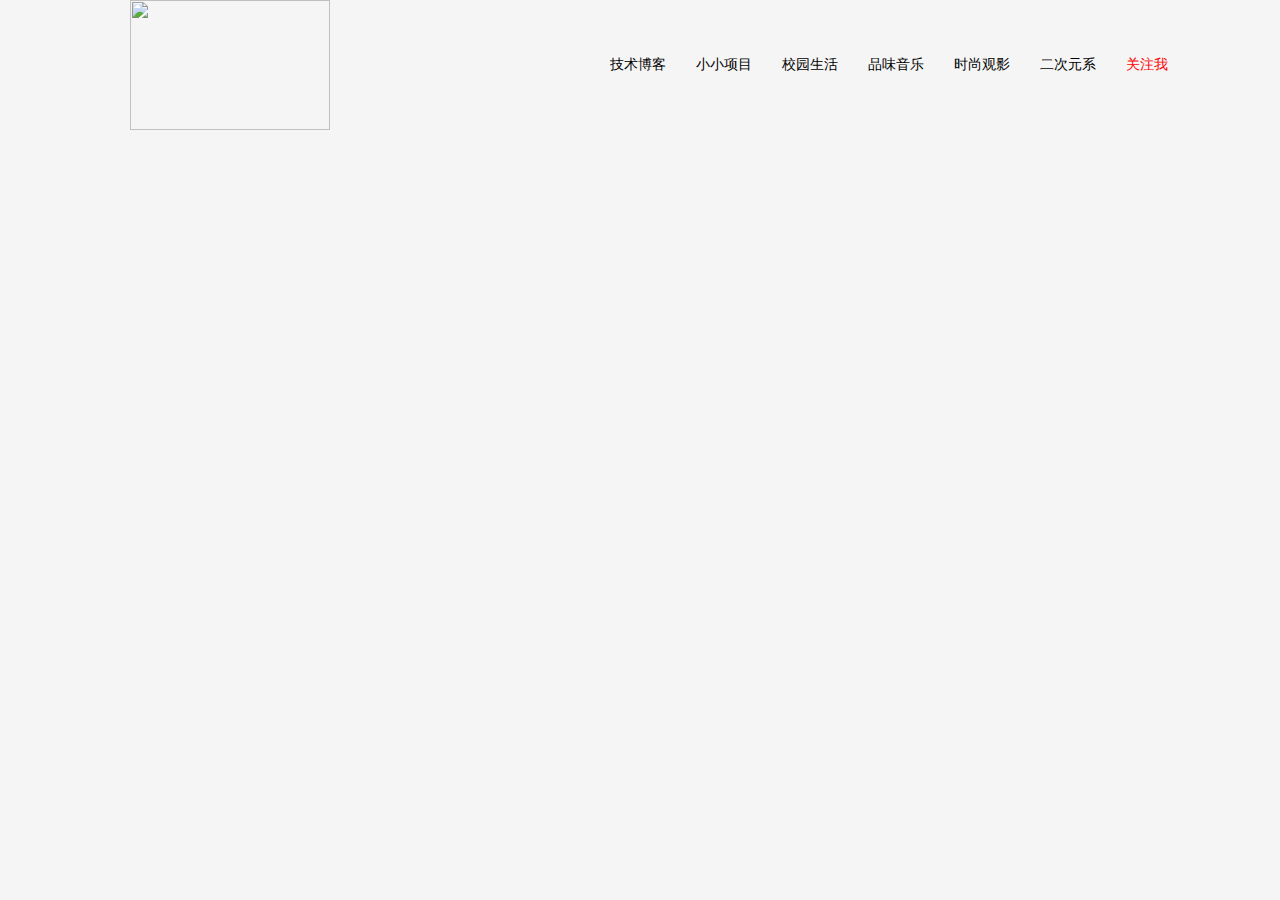
==== academy.html @ 07d21391 "almost pages is already run" ====
<!DOCTYPE html>
<html>
<head>
	<meta charset="utf-8">
	<link rel="stylesheet" type="text/css" href="css/header.css">
	<link rel="stylesheet" type="text/css" href="css/music.css">
	<link rel="stylesheet" type="text/css" href="css/bottom.css">
	<title>校园生活</title>
	<style type="text/css"></style>
</head>
<body>
<div class="header">
	<div class="logo"><a href="index.html"><img src="images/logo1.png"></a></div>
	<div class="nav">
		<ul>
			<li><a href="technology.html">技术博客</a></li>
			<li><a href="project.html">小小项目</a></li>
			<li><a href="academy.html">校园生活</a></li>
			<li><a href="music.html">品味音乐</a></li>
			<li><a href="movie.html">时尚观影</a></li>
			<li><a href="cartoon.html">二次元系</a></li>
			<li><a class="care" target="_blank" href="http://weibo.com/u/1033563127?refer_flag=1001030102_&is_hot=1">关注我</a></li>
		</ul>
	</div>
</div>
</body>
</html>
---- css/header.css ----
*{
	margin: 0px;
	padding: 0px;
}
body{
	min-width: 1180px;
	background: #f5f5f5;
	Font-family: Arial, "Microsoft YaHei", "华文细黑","微软雅黑", sans-serif;
}
.header{
		margin:0 auto;
		width: 1180px;
		height: 130px;
		line-height: 130px;
	}
.header .logo{
	margin-left: 80px;
	width:200px;
	height: 130px;
	float: left;
}
.header .logo a img{
	width:200px;
	height: 130px;
}
.header .nav{
	font-family: "华文细黑";
	margin-left: 250px;
	height: 130px;
	width: 650px;
	float: left;
}
.nav ul{
	font-size: 14px;		
	list-style: none;
	
}
ul li{
	margin-left: 30px;
	line-height: 130px;
	/*padding: 20px;*/
	float: left;
}
li a{
	text-decoration: none;
	color: #000;

}
li:hover a{
	text-decoration:underline;
}
.care{
	color: #f00;
}
---- css/bottom.css ----
.footer{
	width: 100%;
	height: 400px;
	background: #f5f5f5;
}
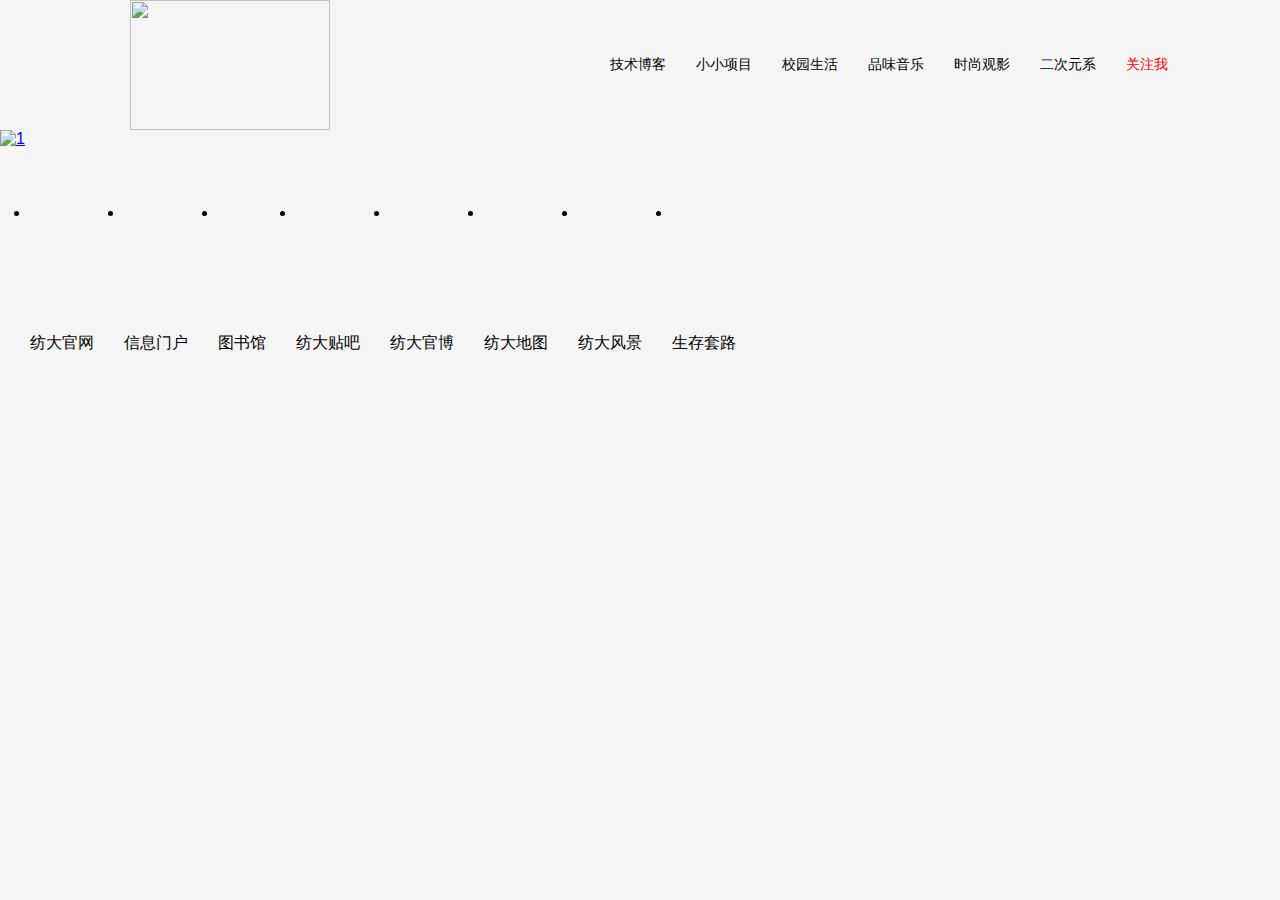
==== commit 21e58fa4: "add icons" ====
--- a/academy.html
+++ b/academy.html
@@ -2,10 +2,11 @@
 <html>
 <head>
 	<meta charset="utf-8">
+	<title>校园生活</title>
+	<link rel="shortcut icon" href="images/icons.png">
 	<link rel="stylesheet" type="text/css" href="css/header.css">
-	<link rel="stylesheet" type="text/css" href="css/music.css">
+	<link rel="stylesheet" type="text/css" href="css/academy.css">
 	<link rel="stylesheet" type="text/css" href="css/bottom.css">
-	<title>校园生活</title>
 	<style type="text/css"></style>
 </head>
 <body>
@@ -23,5 +24,24 @@
 		</ul>
 	</div>
 </div>
+<div class="main">
+	<div class="firstfloor">
+		<a href="http://www.wtu.edu.cn/html/wwwindex.html" target="_blank"><img src="images/wtu1.jpg" alt="1"></a>
+	</div>
+	<div class="secondfloor">
+		<div class="guide">
+			<ul>
+				<li><a href="http://www.wtu.edu.cn/html/wwwindex.html" target="_blank"><img src="images/guan.png" alt=""><div class="img_w">纺大官网</div></a></li>
+				<li><a href="http://ids.wtu.edu.cn/amserver/UI/Login?goto=http://my.wtu.edu.cn/index.portal" target="_blank"><img src="images/men.png" alt=""><div class="img_w">信息门户</div></a></li>
+				<li><a href="http://lib.wtu.edu.cn/" target="_blank"><img src="images/tu.png" alt=""><div class="img_w" target="_blank">图书馆</div></a></li>
+				<li><a href="http://tieba.baidu.com/f?ie=utf-8&kw=%E6%AD%A6%E6%B1%89%E7%BA%BA%E7%BB%87%E5%A4%A7%E5%AD%A6&fr=search" target="_blank"><img src="images/tie.png" alt=""><div class="img_w">纺大贴吧</div></a></li>
+				<li><a href="http://weibo.com/textileuniversity" target="_blank"><img src="images/wei.png" alt=""><div class="img_w">纺大官博</div></a></li>
+				<li><a href="map.html" target="_blank"><img src="images/di.png" alt=""><div class="img_w">纺大地图</div></a></li>
+				<li><a href="photo.html" target="_blank"><img src="images/feng.png" alt=""><div class="img_w">纺大风景</div></a></li>
+				<li><a href="taolu.html"><img src="images/ru.png" alt=""><div class="img_w">生存套路</div></a></li>
+			</lu>
+		</div>
+	</div>
+</div>
 </body>
 </html>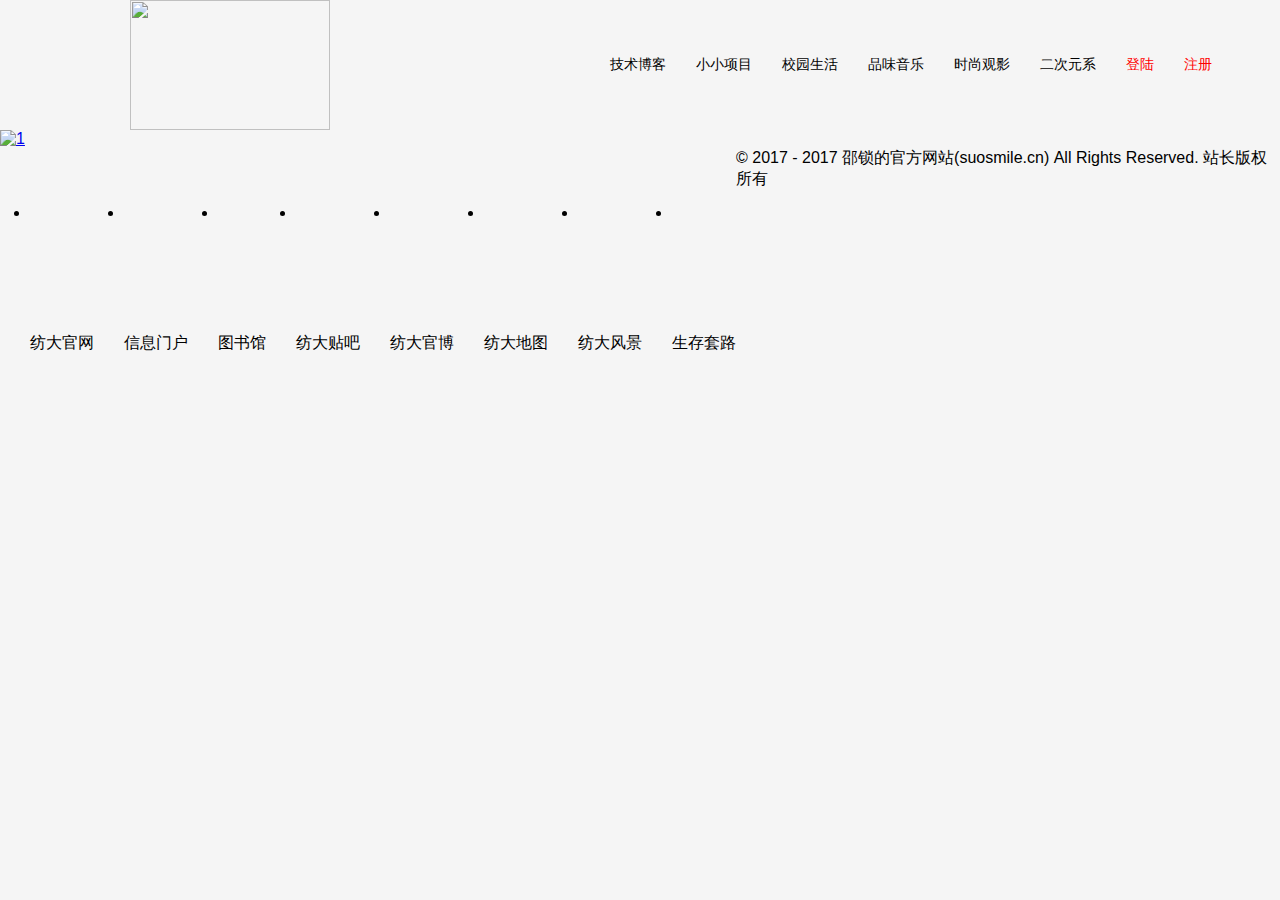
==== commit d44312a7: "1.add music kn.mp3 2.technology part page over" ====
--- a/academy.html
+++ b/academy.html
@@ -1,12 +1,13 @@
 <!DOCTYPE html>
 <html>
 <head>
+	<script type="text/javascript">var _speedMark = new Date();</script>
 	<meta charset="utf-8">
 	<title>校园生活</title>
 	<link rel="shortcut icon" href="images/icons.png">
 	<link rel="stylesheet" type="text/css" href="css/header.css">
 	<link rel="stylesheet" type="text/css" href="css/academy.css">
-	<link rel="stylesheet" type="text/css" href="css/bottom.css">
+	<link rel="stylesheet" type="text/css" href="css/bottom2.css">
 	<style type="text/css"></style>
 </head>
 <body>
@@ -20,7 +21,8 @@
 			<li><a href="music.html">品味音乐</a></li>
 			<li><a href="movie.html">时尚观影</a></li>
 			<li><a href="cartoon.html">二次元系</a></li>
-			<li><a class="care" target="_blank" href="http://weibo.com/u/1033563127?refer_flag=1001030102_&is_hot=1">关注我</a></li>
+			<li><a class="care" target="_blank" href="bg.html">登陆</a></li>
+			<li><a class="care" target="_blank" href="bg.html">注册</a></li>
 		</ul>
 	</div>
 </div>
@@ -39,9 +41,32 @@
 				<li><a href="map.html" target="_blank"><img src="images/di.png" alt=""><div class="img_w">纺大地图</div></a></li>
 				<li><a href="photo.html" target="_blank"><img src="images/feng.png" alt=""><div class="img_w">纺大风景</div></a></li>
 				<li><a href="taolu.html"><img src="images/ru.png" alt=""><div class="img_w">生存套路</div></a></li>
-			</lu>
+			</ul>
 		</div>
 	</div>
 </div>
+<div class="thirdfloor">
+	<div class="project">
+		<div class="item1"></div>
+		<div class="item2"></div>
+	</div>
+	<div class="project">
+		<div class="item1"></div>
+		<div class="item2"></div>
+	</div>
+	<div class="project">
+		<div class="item1"></div>
+		<div class="item2"></div>
+	</div>
+	<div class="project">
+		<div class="item1"></div>
+		<div class="item2"></div>
+	</div>
+</div>
 </body>
+<div class="footer">
+	<div class="brand">© 2017 - 2017 邵锁的官方网站(suosmile.cn) All Rights Reserved. 站长版权所有</div>
+</div>
+</body>
+<script type="text/javascript" src="http://tajs.qq.com/stats?sId=62132483" charset="UTF-8"></script>
 </html>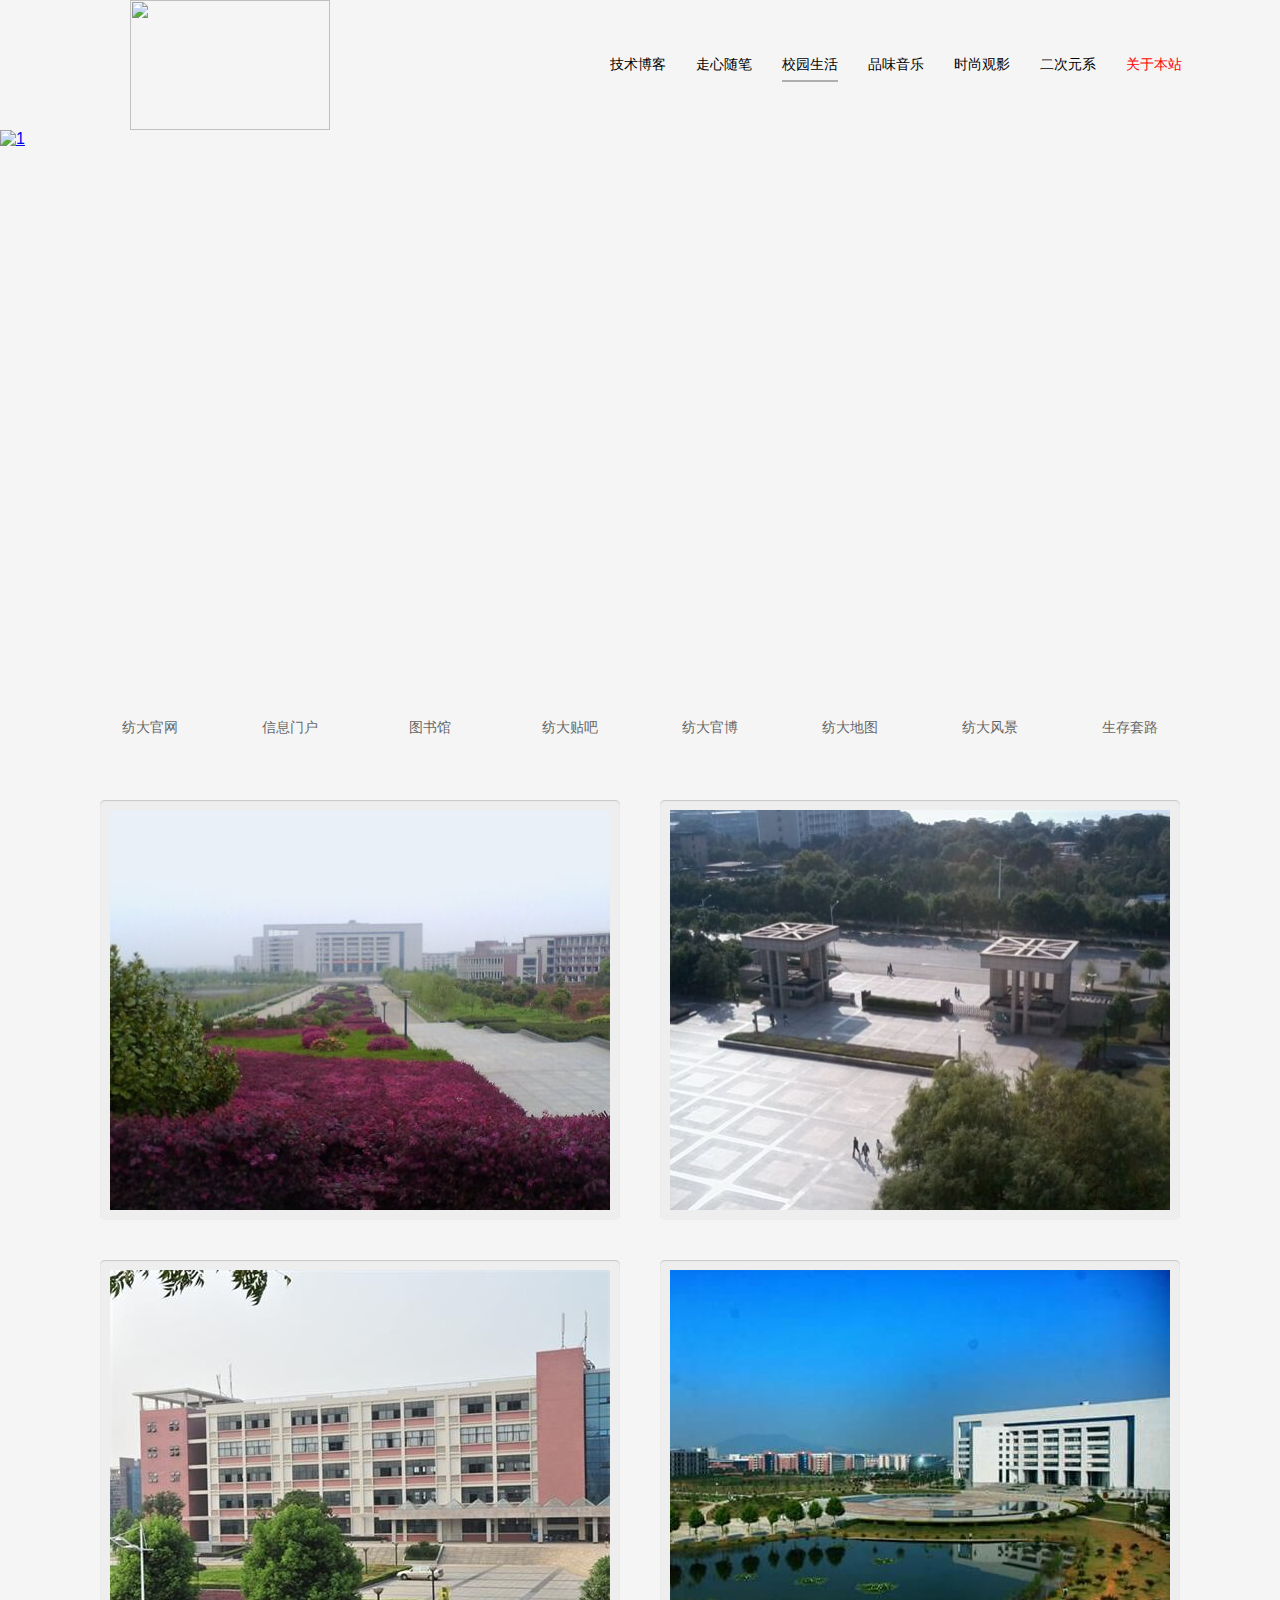
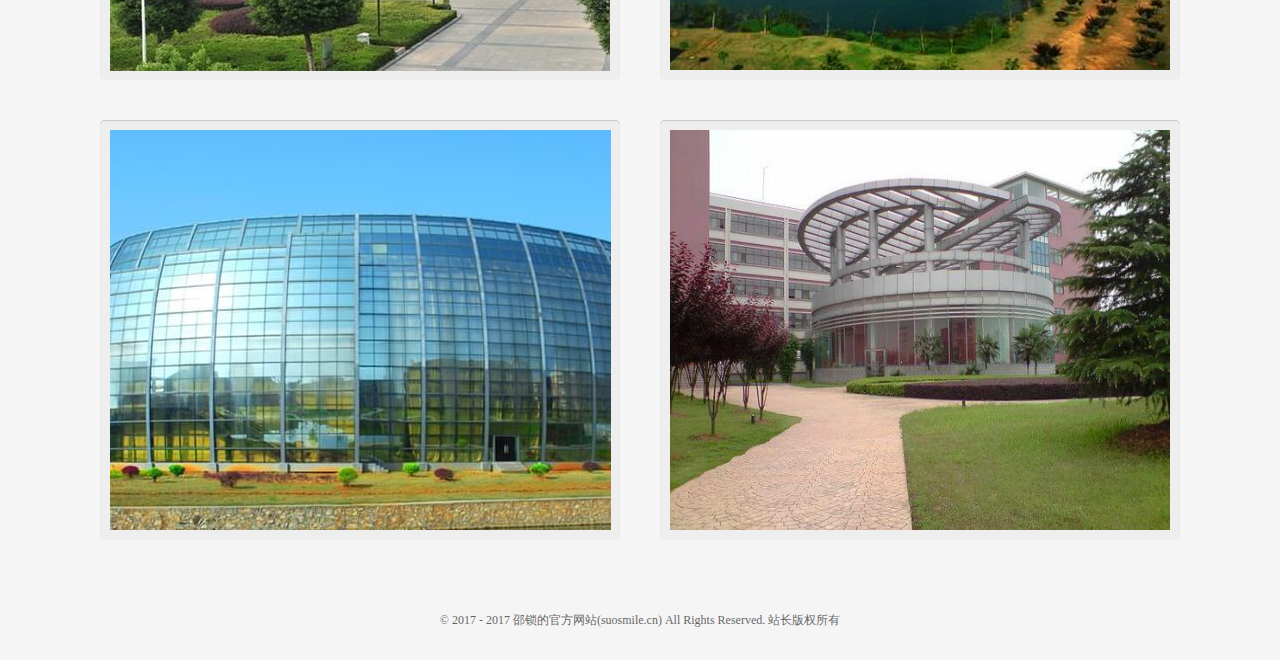
==== commit 8f4b929b: "add functions boke, mynews.." ====
--- a/academy.html
+++ b/academy.html
@@ -16,13 +16,12 @@
 	<div class="nav">
 		<ul>
 			<li><a href="technology.html">技术博客</a></li>
-			<li><a href="project.html">小小项目</a></li>
-			<li><a href="academy.html">校园生活</a></li>
+			<li><a href="article.html">走心随笔</a></li>
+			<li><a href="academy.html" id="active">校园生活</a></li>
 			<li><a href="music.html">品味音乐</a></li>
 			<li><a href="movie.html">时尚观影</a></li>
 			<li><a href="cartoon.html">二次元系</a></li>
-			<li><a class="care" target="_blank" href="bg.html">登陆</a></li>
-			<li><a class="care" target="_blank" href="bg.html">注册</a></li>
+			<li><a class="care" target="_blank" href="bg.html">关于本站</a></li>
 		</ul>
 	</div>
 </div>
@@ -47,21 +46,21 @@
 </div>
 <div class="thirdfloor">
 	<div class="project">
-		<div class="item1"></div>
-		<div class="item2"></div>
+		<div class="item1"><a href=""bg.html><img src="images/xy_yg.jpg" title="" alt=""></a></div>
+		<div class="item2"><a href=""bg.html><img src="images/xy_nh.jpg" title="" alt=""></a></div>
 	</div>
 	<div class="project">
-		<div class="item1"></div>
-		<div class="item2"></div>
+		<div class="item1"><a href=""bg.html><img src="images/xy_jxl.jpg" title="" alt=""></a></div>
+		<div class="item2"><a href=""bg.html><img src="images/xy_tsg.jpg" title="" alt=""></a></div>
 	</div>
 	<div class="project">
-		<div class="item1"></div>
-		<div class="item2"></div>
+		<div class="item1"><a href=""bg.html><img src="images/xy_dh.jpg" title="" alt=""></a></div>
+		<div class="item2"><a href=""bg.html><img src="images/xy_sys.jpg" title="" alt=""></a></div>
 	</div>
-	<div class="project">
-		<div class="item1"></div>
-		<div class="item2"></div>
-	</div>
+	<!-- <div class="project">
+		<div class="item1"><a href=""bg.html><img src="images/xy_cc.jpg" title="" alt=""></a></div>
+		<div class="item2"><a href=""bg.html><img src="images/xy_" title="" alt=""></a></div>
+	</div> -->
 </div>
 </body>
 <div class="footer">
--- a/css/header.css
+++ b/css/header.css
@@ -1,54 +1,66 @@
-*{
+* {
 	margin: 0px;
 	padding: 0px;
 }
-body{
+
+body {
 	min-width: 1180px;
 	background: #f5f5f5;
 	Font-family: Arial, "Microsoft YaHei", "华文细黑","微软雅黑", sans-serif;
 }
-.header{
-		margin:0 auto;
-		width: 1180px;
-		height: 130px;
-		line-height: 130px;
-	}
-.header .logo{
+
+.header {
+	margin: 0 auto;
+	width: 1180px;
+	height: 130px;
+	line-height: 130px;
+}
+
+.header .logo {
 	margin-left: 80px;
-	width:200px;
+	width: 200px;
 	height: 130px;
 	float: left;
 }
-.header .logo a img{
-	width:200px;
+
+.header .logo a img {
+	width: 200px;
 	height: 130px;
 }
-.header .nav{
+
+.header .nav {
 	font-family: "华文细黑";
 	margin-left: 250px;
 	height: 130px;
 	width: 650px;
 	float: left;
 }
-.nav ul{
-	font-size: 14px;		
+
+.nav ul {
+	font-size: 14px;
 	list-style: none;
-	
 }
-ul li{
+
+.nav ul li {
 	margin-left: 30px;
 	line-height: 130px;
 	/*padding: 20px;*/
 	float: left;
 }
-li a{
+
+li a {
 	text-decoration: none;
 	color: #000;
+}
 
+li:hover a {
+	color: #26C5CB;
 }
-li:hover a{
-	text-decoration:underline;
+#active{
+	display: block;
+	height: 80px;
+	border-bottom: 2px solid #aeaeae;
 }
-.care{
+.care {
 	color: #f00;
 }--- a/css/academy.css
+++ b/css/academy.css
@@ -0,0 +1,96 @@
+.main{}
+.main .firstfloor{
+	width: 100%;
+	height: 500px;
+}
+.firstfloor a img{
+	width: 100%;
+	height: 500px;
+}
+.secondfloor{
+	width: 100%;
+	height: 150px;
+}
+.secondfloor .guide{
+	margin: 0 auto;
+	width: 1120px;
+	height: 150px;
+}
+.guide ul{
+	
+}
+.guide ul li{
+	line-height: 130px;
+	margin-left: 0px;
+	list-style: none;
+	width: 140px;
+	float: left;
+	opacity: 0.6;
+	filter:alpha(opacity=60);
+}
+.guide ul li:hover{
+	opacity: 1;
+	filter:alpha(opacity=100);
+}
+a{
+	position: relative;
+}
+.guide ul li a img{
+	margin-left: 55px;
+	width: 30px;
+	height: 30px;
+}
+a .img_w{
+	font-size: 14px;
+	font-family: "华文细黑";
+	margin-left: 40px;
+	position: absolute;
+	bottom: 20px;
+	width: 60px;
+	height: 20px;
+	text-align: center;
+}
+.thirdfloor{
+	width: 100%;
+	height: 1400px;
+	background: #f5f5f5;
+	/*opacity: 0.5;
+	filter: alpha(opacity=50);*/
+}
+.thirdfloor .project{
+	margin:0 auto;
+	width: 1080px;
+	height: 400px;
+	margin-bottom: 60px;
+}
+.item1,.item2{
+	background: #eee;
+    margin: 20px auto;
+    width: 500px;
+    height: 400px;
+    display: block;
+    padding: 10px;
+    -webkit-border-radius: 5px;
+    -moz-border-radius: 5px;
+    border-radius: 5px;
+    -webkit-box-shadow: inset 0 1px 1px 0 #c7c7c7;
+    -moz-box-shadow: inset 0 1px 1px 0 #c7c7c7;
+    box-shadow: inset 0 1px 1px 0 #c7c7c7;
+}
+.item1,.item2 a img{
+	display: block;
+	height: 400px;
+	width: 500px;
+}
+.item1:hover .item1{
+	border: 2px solid rgba(238, 0,143,1);
+}
+.item2:hover .item2{
+	border: 2px solid rgba(238, 0,143,1);
+}
+.item1{
+	float: left;
+}
+.item2{
+	float: right;
+}--- a/css/bottom2.css
+++ b/css/bottom2.css
@@ -0,0 +1,15 @@
+.footer{
+	opacity: 0.6;
+	filter: alpha(opacity=60);
+	font-family: "华文细黑";
+	font-size: 12px;
+	width: 100%;
+	height: 80px;
+	background: #f5f5f5;
+}
+.brand{
+	text-align: center;
+	height: 80px;
+	line-height: 80px;
+	margin: 0 auto;
+}